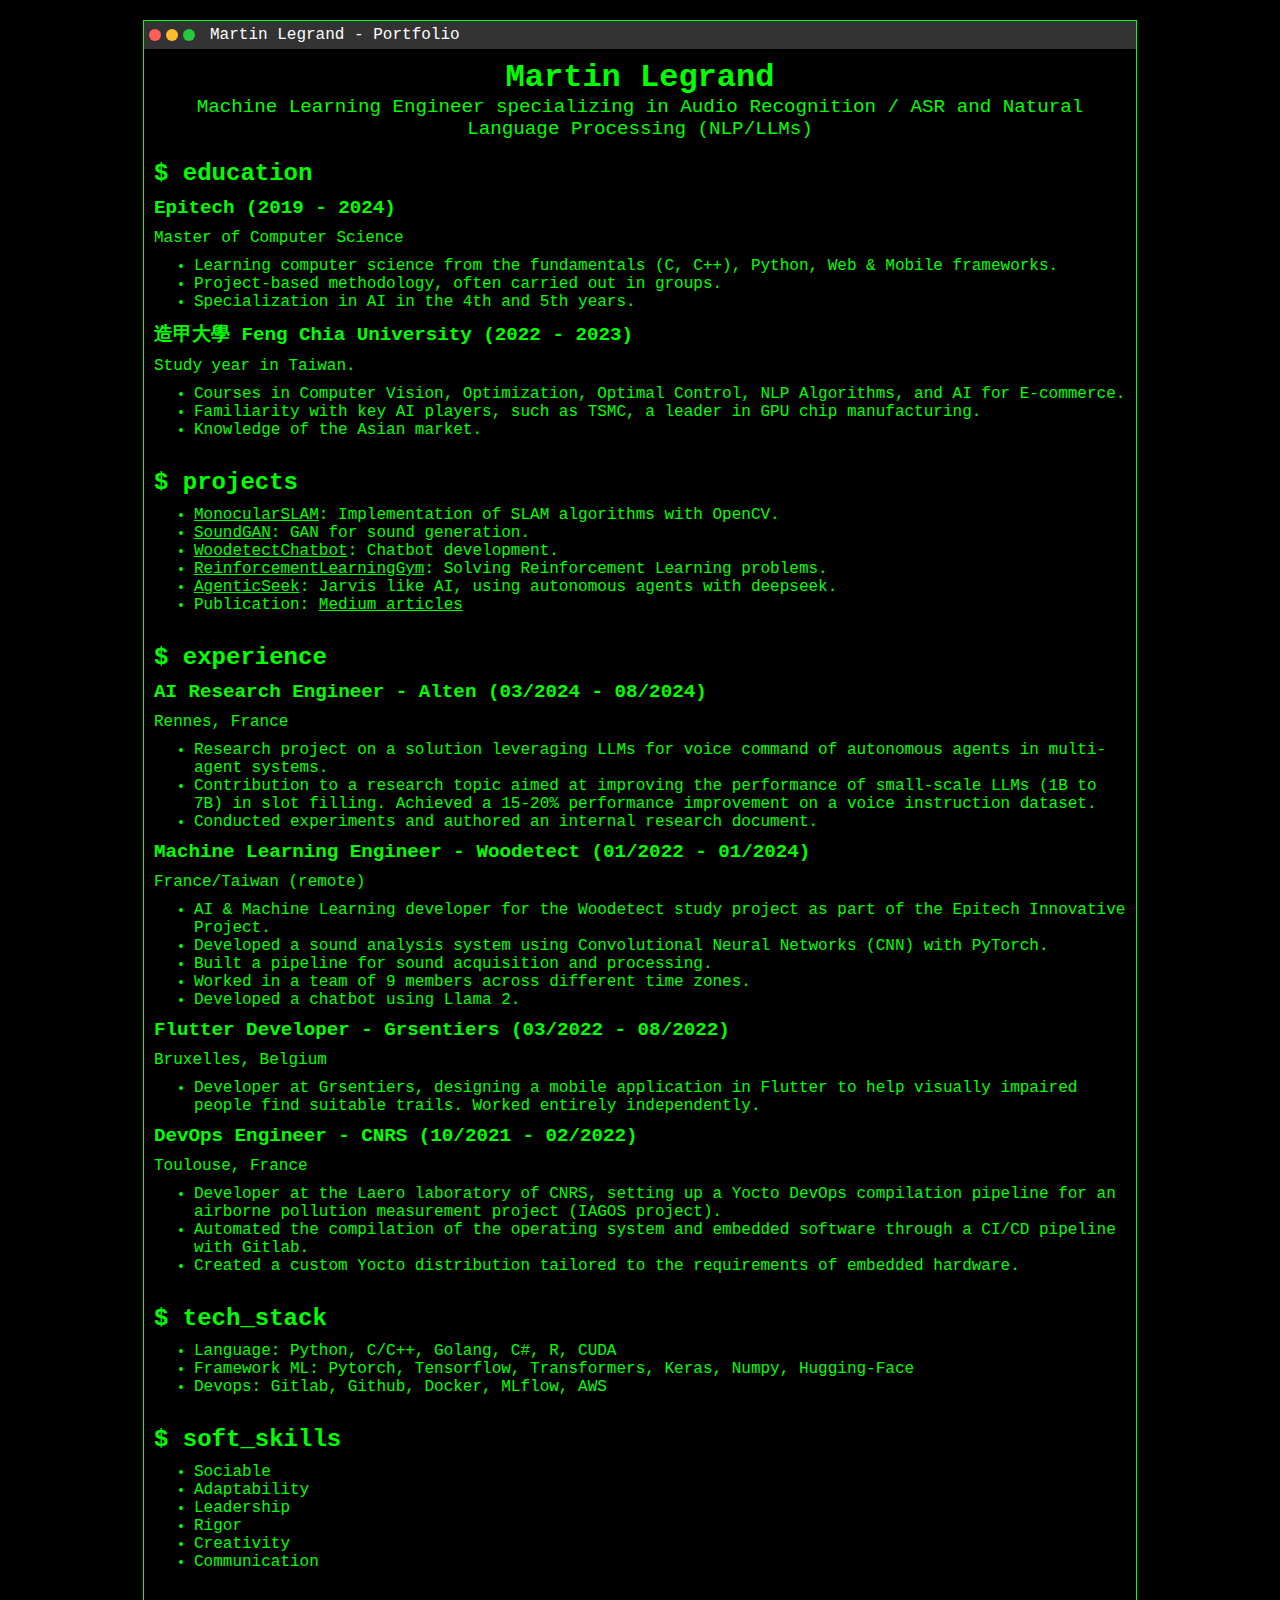
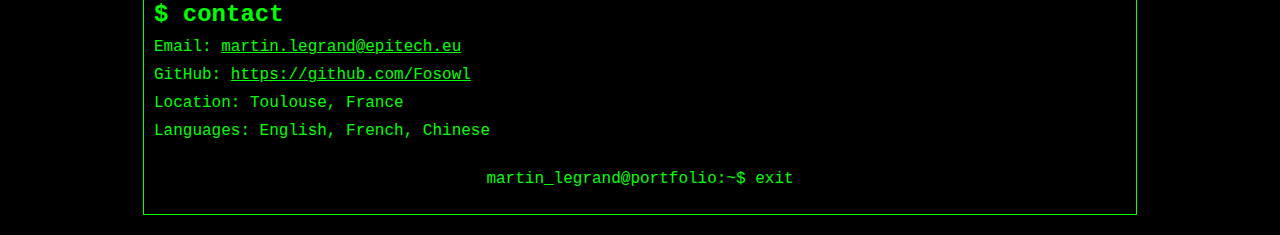
==== index.html @ b3957a97 "Website" ====
<!DOCTYPE html>
<html lang="en">
<head>
    <meta charset="UTF-8">
    <meta name="viewport" content="width=device-width, initial-scale=1.0">
    <title>Martin Legrand - Portfolio</title>
    <link rel="stylesheet" href="./style.css" type="text/css">
</head>
<body>
    <div class="terminal">
        <div class="terminal-header">
            <span class="button close"></span>
            <span class="button minimize"></span>
            <span class="button maximize"></span>
            <span class="title">Martin Legrand - Portfolio</span>
        </div>
        <div class="terminal-body">
            <header>
                <h1>Martin Legrand</h1>
                <p>Machine Learning Engineer specializing in Audio Recognition / ASR and Natural Language Processing (NLP/LLMs)</p>
            </header>
            <main>
                <section>
                    <h2>$ education</h2>
                    <h3>Epitech (2019 - 2024)</h3>
                    <p>Master of Computer Science</p>
                    <ul>
                        <li>Learning computer science from the fundamentals (C, C++), Python, Web & Mobile frameworks.</li>
                        <li>Project-based methodology, often carried out in groups.</li>
                        <li>Specialization in AI in the 4th and 5th years.</li>
                    </ul>
                    <h3>造甲大學 Feng Chia University (2022 - 2023)</h3>
                    <p>Study year in Taiwan.</p>
                    <ul>
                        <li>Courses in Computer Vision, Optimization, Optimal Control, NLP Algorithms, and AI for E-commerce.</li>
                        <li>Familiarity with key AI players, such as TSMC, a leader in GPU chip manufacturing.</li>
                        <li>Knowledge of the Asian market.</li>
                    </ul>
                </section>
                <section>
                    <h2>$ projects</h2>
                    <ul>
                        <li><a href="https://github.com/Fosowl/MonocularSLAM" target="_blank" rel="noopener noreferrer">MonocularSLAM</a>: Implementation of SLAM algorithms with OpenCV.</li>
                        <li><a href="https://github.com/Fosowl/SoundGAN" target="_blank" rel="noopener noreferrer">SoundGAN</a>: GAN for sound generation.</li>
                        <li><a href="https://github.com/Fosowl/WoodetectChatbot" target="_blank" rel="noopener noreferrer">WoodetectChatbot</a>: Chatbot development.</li>
                        <li><a href="https://github.com/Fosowl/ReinforcementLearningGym" target="_blank" rel="noopener noreferrer">ReinforcementLearningGym</a>: Solving Reinforcement Learning problems.</li>
                        <li><a href="https://github.com/Fosowl/agenticSeek" target="_blank" rel="noopener noreferrer">AgenticSeek</a>: Jarvis like AI, using autonomous agents with deepseek.</li>
                        <li>Publication: <a href="https://medium.com/@mlg.fcu" target="_blank" rel="noopener noreferrer">Medium articles</a></li>
                    </ul>
                </section>
                <section>
                    <h2>$ experience</h2>
                    <h3>AI Research Engineer - Alten (03/2024 - 08/2024)</h3>
                    <p>Rennes, France</p>
                    <ul>
                        <li>Research project on a solution leveraging LLMs for voice command of autonomous agents in multi-agent systems.</li>
                        <li>Contribution to a research topic aimed at improving the performance of small-scale LLMs (1B to 7B) in slot filling. Achieved a 15-20% performance improvement on a voice instruction dataset.</li>
                        <li>Conducted experiments and authored an internal research document.</li>
                    </ul>
                    <h3>Machine Learning Engineer - Woodetect (01/2022 - 01/2024)</h3>
                    <p>France/Taiwan (remote)</p>
                    <ul>
                        <li>AI & Machine Learning developer for the Woodetect study project as part of the Epitech Innovative Project.</li>
                        <li>Developed a sound analysis system using Convolutional Neural Networks (CNN) with PyTorch.</li>
                        <li>Built a pipeline for sound acquisition and processing.</li>
                        <li>Worked in a team of 9 members across different time zones.</li>
                        <li>Developed a chatbot using Llama 2.</li>
                    </ul>
                    <h3>Flutter Developer - Grsentiers (03/2022 - 08/2022)</h3>
                    <p>Bruxelles, Belgium</p>
                    <ul>
                        <li>Developer at Grsentiers, designing a mobile application in Flutter to help visually impaired people find suitable trails. Worked entirely independently.</li>
                    </ul>
                    <h3>DevOps Engineer - CNRS (10/2021 - 02/2022)</h3>
                    <p>Toulouse, France</p>
                    <ul>
                        <li>Developer at the Laero laboratory of CNRS, setting up a Yocto DevOps compilation pipeline for an airborne pollution measurement project (IAGOS project).</li>
                        <li>Automated the compilation of the operating system and embedded software through a CI/CD pipeline with Gitlab.</li>
                        <li>Created a custom Yocto distribution tailored to the requirements of embedded hardware.</li>
                    </ul>
                </section>
                <section>
                    <h2>$ tech_stack</h2>
                    <ul>
                        <li>Language: Python, C/C++, Golang, C#, R, CUDA</li>
                        <li>Framework ML: Pytorch, Tensorflow, Transformers, Keras, Numpy, Hugging-Face</li>
                        <li>Devops: Gitlab, Github, Docker, MLflow, AWS</li>
                    </ul>
                </section>
                <section>
                    <h2>$ soft_skills</h2>
                    <ul>
                        <li>Sociable</li>
                        <li>Adaptability</li>
                        <li>Leadership</li>
                        <li>Rigor</li>
                        <li>Creativity</li>
                        <li>Communication</li>
                    </ul>
                </section>
                <section>
                    <h2>$ contact</h2>
                    <p>Email: <a href="mailto:martin.legrand@epitech.eu">martin.legrand@epitech.eu</a></p>
                    <p>GitHub: <a href="https://github.com/Fosowl" target="_blank" rel="noopener noreferrer">https://github.com/Fosowl</a></p>
                    <p>Location: Toulouse, France</p>
                    <p>Languages: English, French, Chinese</p>
                </section>
            </main>
            <footer>
                <p>martin_legrand@portfolio:~$ exit</p>
            </footer>
        </div>
    </div>
</body>
</html>
---- style.css ----
body {
    background-color: #000;
    margin: 0;
    padding: 20px;
}

.terminal {
    background-color: #000;
    color: #00ff00;
    font-family: 'Courier New', Courier, monospace;
    border: 1px solid #00ff00;
    width: 80%;
    margin: 0 auto;
}

.terminal-header {
    background-color: #333;
    padding: 5px;
    display: flex;
    align-items: center;
}

.button {
    width: 12px;
    height: 12px;
    border-radius: 50%;
    margin-right: 5px;
}

.close {
    background-color: #ff5f56;
}

.minimize {
    background-color: #ffbd2e;
}

.maximize {
    background-color: #27c93f;
}

.title {
    color: #fff;
    margin-left: 10px;
}

.terminal-body {
    padding: 10px;
}

header {
    text-align: center;
    margin-bottom: 20px;
}

header h1 {
    font-size: 2em;
    margin: 0;
}

header p {
    font-size: 1.2em;
    margin: 0;
}

section {
    margin-bottom: 30px;
}

section h2 {
    font-size: 1.5em;
    margin: 0;
}

section h3 {
    font-size: 1.2em;
    margin: 10px 0;
}

section p, section ul {
    margin: 10px 0;
}

a {
    color: #00ff00;
    text-decoration: underline;
}

a:hover {
    color: #ffffff;
}

footer {
    text-align: center;
    margin-top: 20px;
}
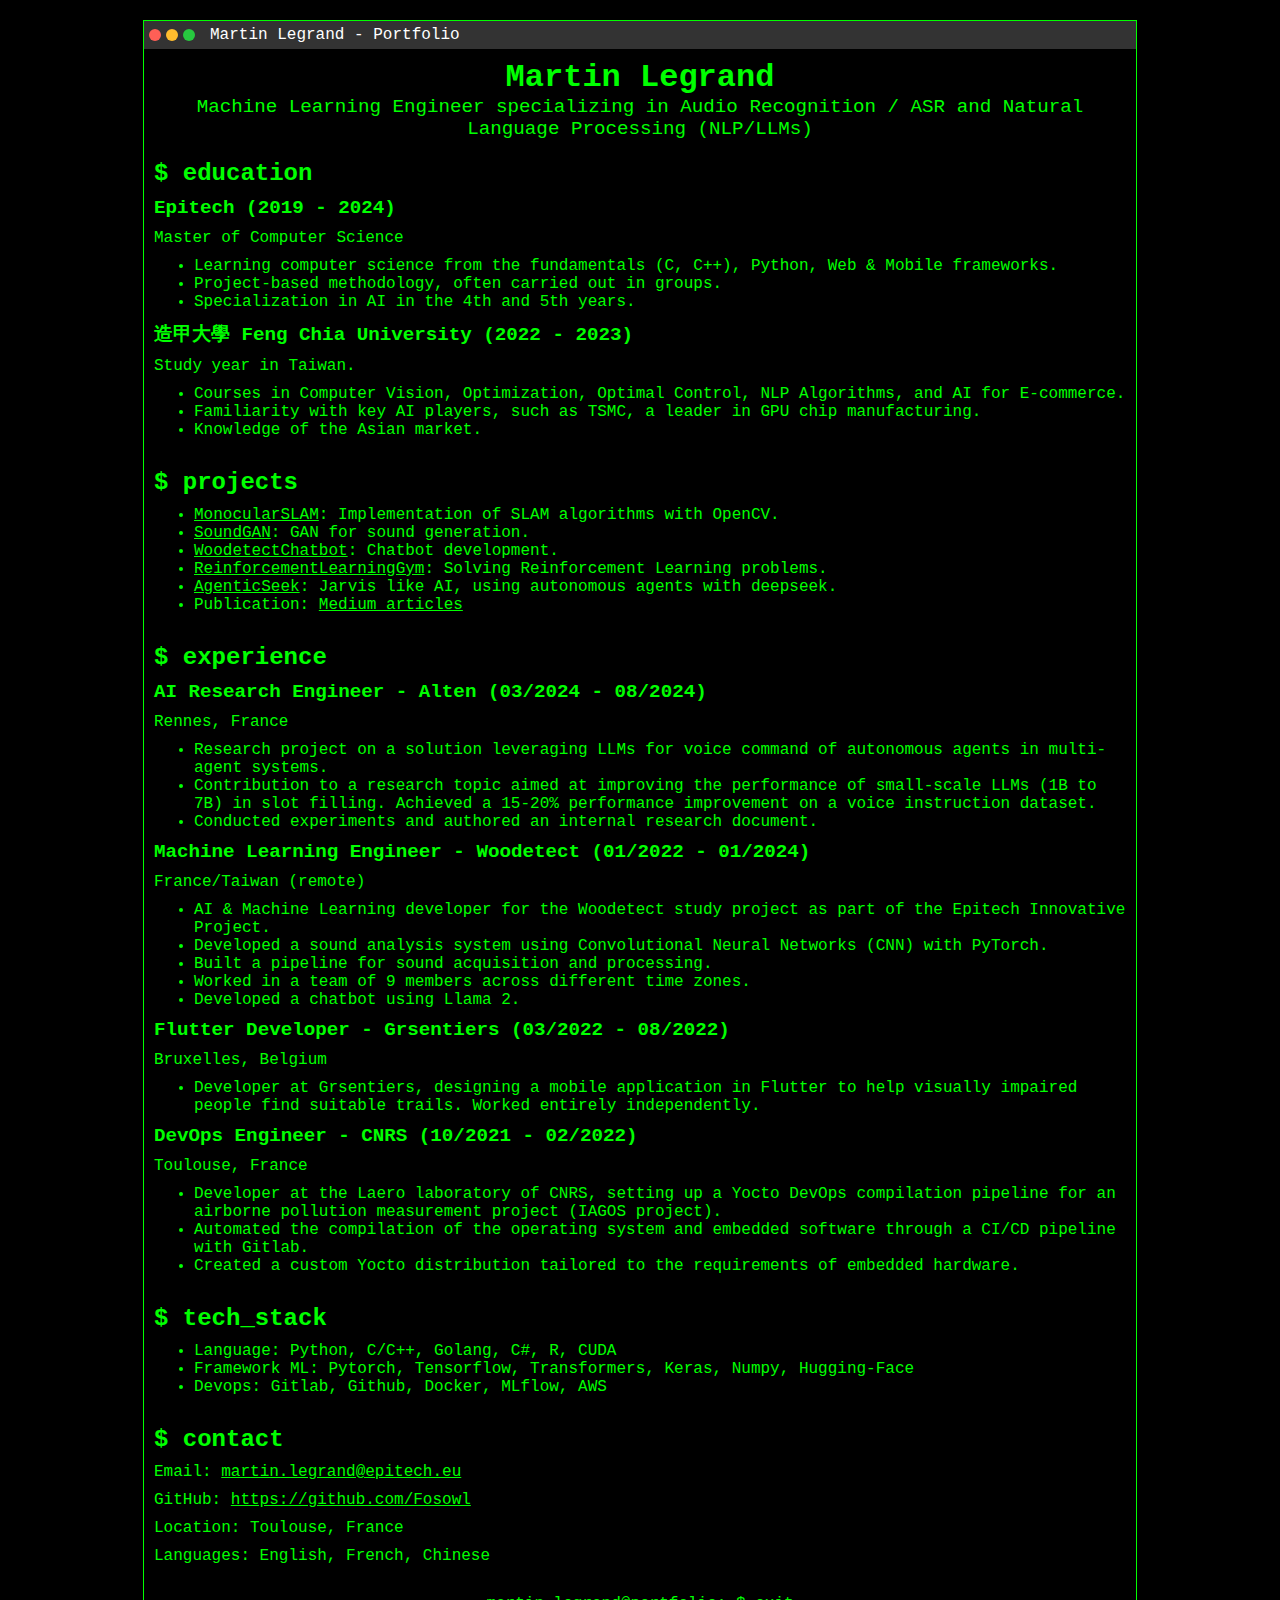
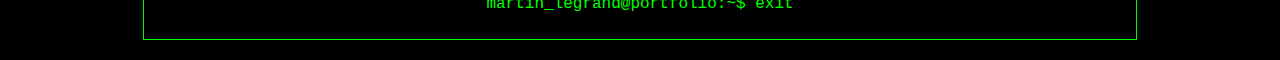
==== commit 62a8efb7: "Website" ====
--- a/index.html
+++ b/index.html
@@ -88,17 +88,6 @@
                     </ul>
                 </section>
                 <section>
-                    <h2>$ soft_skills</h2>
-                    <ul>
-                        <li>Sociable</li>
-                        <li>Adaptability</li>
-                        <li>Leadership</li>
-                        <li>Rigor</li>
-                        <li>Creativity</li>
-                        <li>Communication</li>
-                    </ul>
-                </section>
-                <section>
                     <h2>$ contact</h2>
                     <p>Email: <a href="mailto:martin.legrand@epitech.eu">martin.legrand@epitech.eu</a></p>
                     <p>GitHub: <a href="https://github.com/Fosowl" target="_blank" rel="noopener noreferrer">https://github.com/Fosowl</a></p>
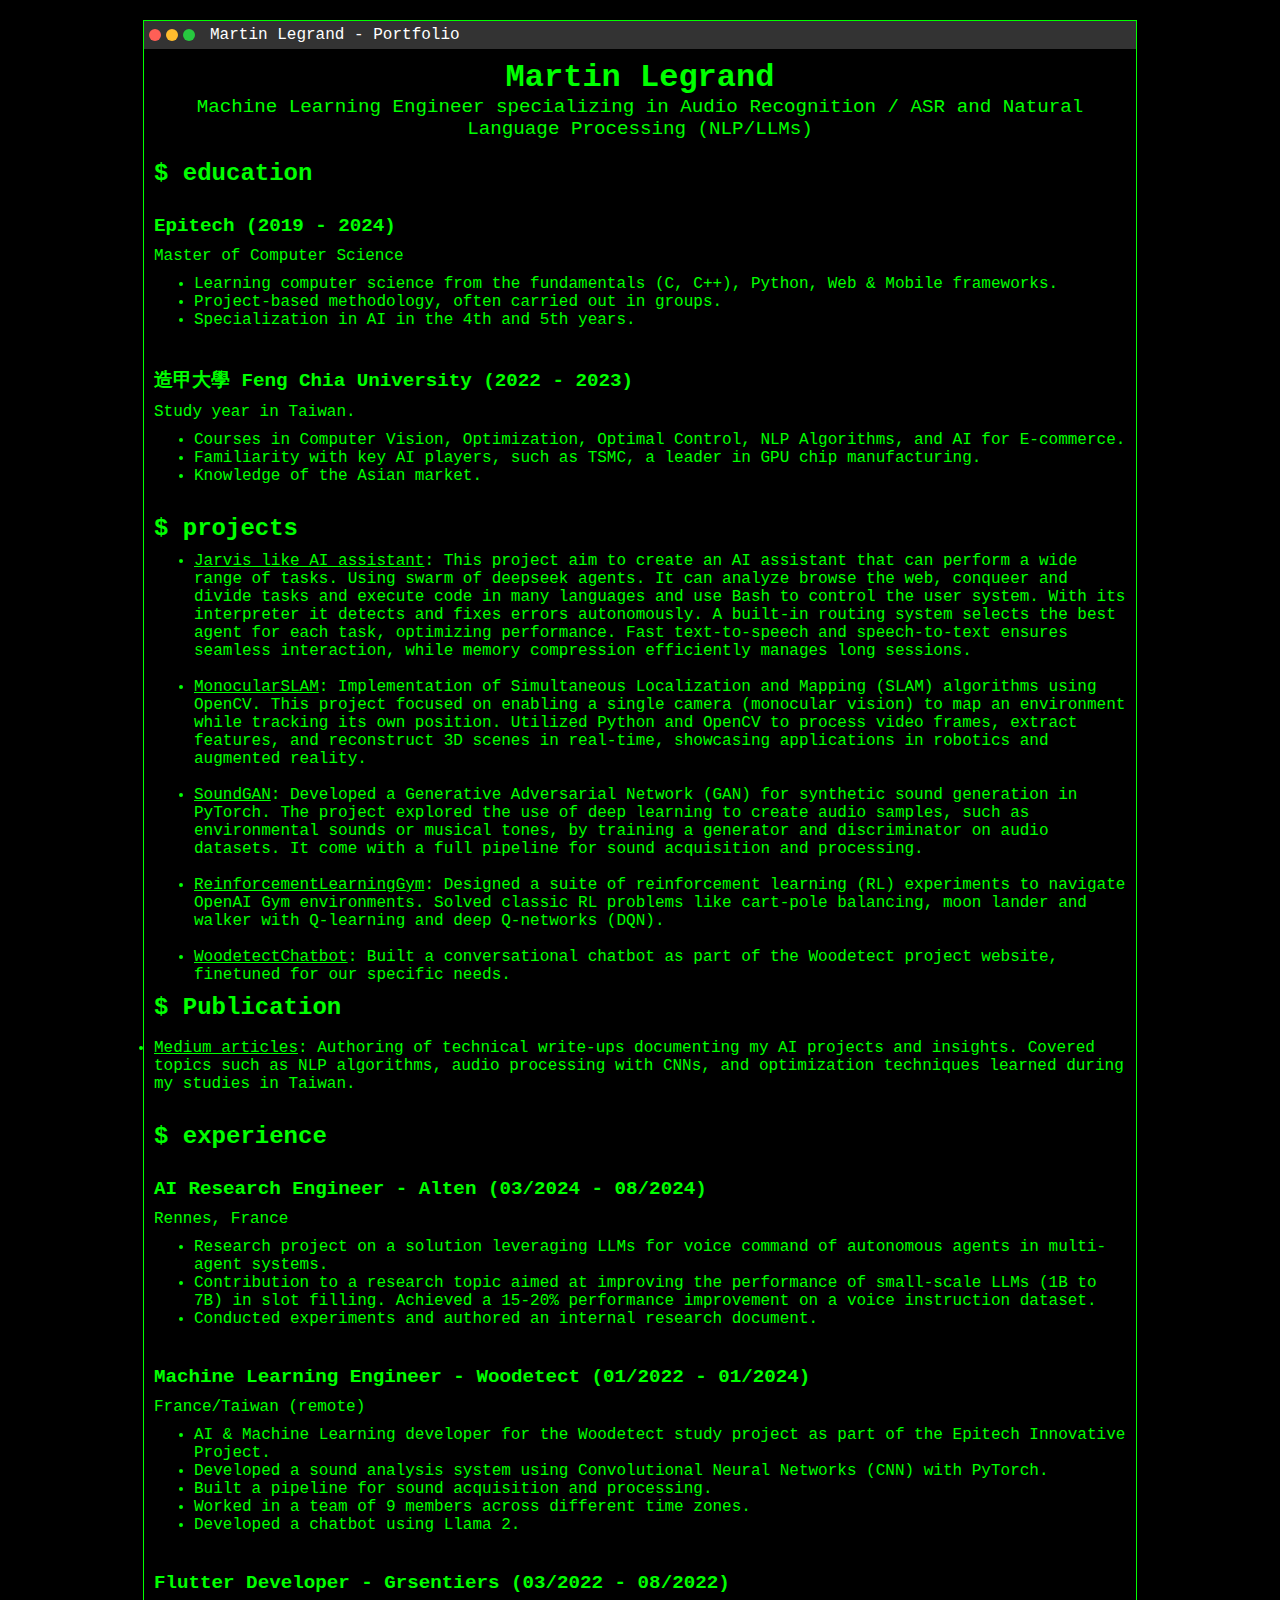
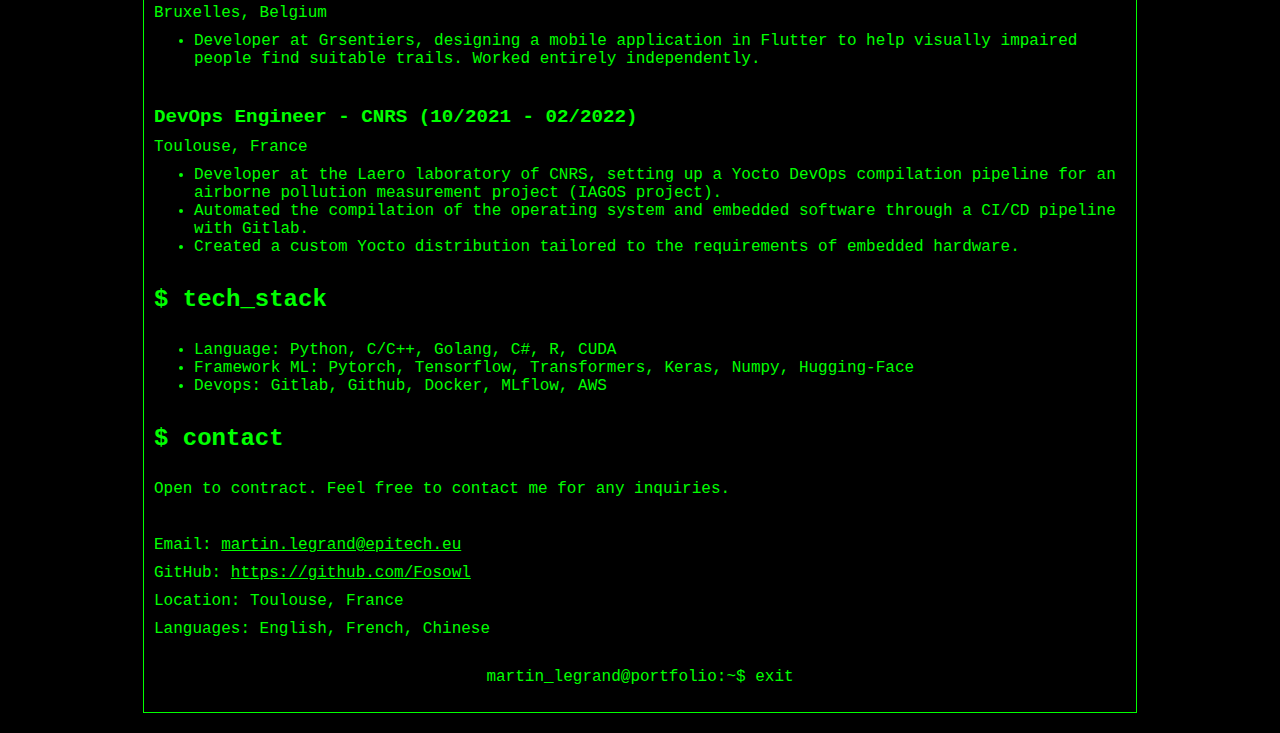
==== commit 517eb069: "Website" ====
--- a/index.html
+++ b/index.html
@@ -4,7 +4,7 @@
     <meta charset="UTF-8">
     <meta name="viewport" content="width=device-width, initial-scale=1.0">
     <title>Martin Legrand - Portfolio</title>
-    <link rel="stylesheet" href="./style.css" type="text/css">
+    <link rel="stylesheet" href="style.css">
 </head>
 <body>
     <div class="terminal">
@@ -22,6 +22,7 @@
             <main>
                 <section>
                     <h2>$ education</h2>
+                    <br>
                     <h3>Epitech (2019 - 2024)</h3>
                     <p>Master of Computer Science</p>
                     <ul>
@@ -29,6 +30,7 @@
                         <li>Project-based methodology, often carried out in groups.</li>
                         <li>Specialization in AI in the 4th and 5th years.</li>
                     </ul>
+                    <br>
                     <h3>造甲大學 Feng Chia University (2022 - 2023)</h3>
                     <p>Study year in Taiwan.</p>
                     <ul>
@@ -40,16 +42,53 @@
                 <section>
                     <h2>$ projects</h2>
                     <ul>
-                        <li><a href="https://github.com/Fosowl/MonocularSLAM" target="_blank" rel="noopener noreferrer">MonocularSLAM</a>: Implementation of SLAM algorithms with OpenCV.</li>
-                        <li><a href="https://github.com/Fosowl/SoundGAN" target="_blank" rel="noopener noreferrer">SoundGAN</a>: GAN for sound generation.</li>
-                        <li><a href="https://github.com/Fosowl/WoodetectChatbot" target="_blank" rel="noopener noreferrer">WoodetectChatbot</a>: Chatbot development.</li>
-                        <li><a href="https://github.com/Fosowl/ReinforcementLearningGym" target="_blank" rel="noopener noreferrer">ReinforcementLearningGym</a>: Solving Reinforcement Learning problems.</li>
-                        <li><a href="https://github.com/Fosowl/agenticSeek" target="_blank" rel="noopener noreferrer">AgenticSeek</a>: Jarvis like AI, using autonomous agents with deepseek.</li>
-                        <li>Publication: <a href="https://medium.com/@mlg.fcu" target="_blank" rel="noopener noreferrer">Medium articles</a></li>
+                        <li>
+                            <a href="https://github.com/Fosowl/agenticSeek" target="_blank" rel="noopener noreferrer">Jarvis like AI assistant</a>: 
+                            This project aim to create an AI assistant that can perform a wide range of tasks. Using swarm of deepseek agents.
+                            It can analyze browse the web, conqueer and divide tasks and execute code in many languages and use Bash to control the user system.
+                            With its interpreter it detects and fixes errors autonomously. A built-in routing system selects the best agent for each task, optimizing performance.
+                            Fast text-to-speech and speech-to-text ensures seamless interaction, while memory compression efficiently manages long sessions.
+                        </li>
+                        <br>
+                        <li>
+                            <a href="https://github.com/Fosowl/MonocularSLAM" target="_blank" rel="noopener noreferrer">MonocularSLAM</a>: 
+                            Implementation of Simultaneous Localization and Mapping (SLAM) algorithms using OpenCV. 
+                            This project focused on enabling a single camera (monocular vision) to map an environment while tracking its own position. 
+                            Utilized Python and OpenCV to process video frames, extract features, and reconstruct 3D scenes in real-time, 
+                            showcasing applications in robotics and augmented reality.
+                        </li>
+                        <br>
+                        <li>
+                            <a href="https://github.com/Fosowl/SoundGAN" target="_blank" rel="noopener noreferrer">SoundGAN</a>: 
+                            Developed a Generative Adversarial Network (GAN) for synthetic sound generation in PyTorch.
+                            The project explored the use of deep learning to create audio samples, such as environmental sounds or musical tones, 
+                            by training a generator and discriminator on audio datasets. It come with a full pipeline for sound acquisition and processing.
+                        </li>
+                        <br>
+                        <li>
+                            <a href="https://github.com/Fosowl/ReinforcementLearningGym" target="_blank" rel="noopener noreferrer">ReinforcementLearningGym</a>: 
+                            Designed a suite of reinforcement learning (RL) experiments to navigate OpenAI Gym environments. 
+                            Solved classic RL problems like cart-pole balancing, moon lander and walker with Q-learning and deep Q-networks (DQN). 
+                        </li>
+                        <br>
+                        <li>
+                            <a href="https://github.com/Fosowl/WoodetectChatbot" target="_blank" rel="noopener noreferrer">WoodetectChatbot</a>: 
+                            Built a conversational chatbot as part of the Woodetect project website, finetuned for our specific needs. 
+                        </li>
+                    </ul>
+                    <h2>$ Publication</h2>
+                    <br>
+                    <li>
+                        <a href="https://medium.com/@mlg.fcu" target="_blank" rel="noopener noreferrer">Medium articles</a>: 
+                        Authoring of technical write-ups documenting my AI projects and insights. 
+                        Covered topics such as NLP algorithms, audio processing with CNNs, and optimization techniques learned during my studies in Taiwan. 
+                    </li>
+                    <ul>
                     </ul>
                 </section>
                 <section>
                     <h2>$ experience</h2>
+                    <br>
                     <h3>AI Research Engineer - Alten (03/2024 - 08/2024)</h3>
                     <p>Rennes, France</p>
                     <ul>
@@ -57,6 +96,7 @@
                         <li>Contribution to a research topic aimed at improving the performance of small-scale LLMs (1B to 7B) in slot filling. Achieved a 15-20% performance improvement on a voice instruction dataset.</li>
                         <li>Conducted experiments and authored an internal research document.</li>
                     </ul>
+                    <br>
                     <h3>Machine Learning Engineer - Woodetect (01/2022 - 01/2024)</h3>
                     <p>France/Taiwan (remote)</p>
                     <ul>
@@ -66,11 +106,13 @@
                         <li>Worked in a team of 9 members across different time zones.</li>
                         <li>Developed a chatbot using Llama 2.</li>
                     </ul>
+                    <br>
                     <h3>Flutter Developer - Grsentiers (03/2022 - 08/2022)</h3>
                     <p>Bruxelles, Belgium</p>
                     <ul>
                         <li>Developer at Grsentiers, designing a mobile application in Flutter to help visually impaired people find suitable trails. Worked entirely independently.</li>
                     </ul>
+                    <br>
                     <h3>DevOps Engineer - CNRS (10/2021 - 02/2022)</h3>
                     <p>Toulouse, France</p>
                     <ul>
@@ -81,6 +123,7 @@
                 </section>
                 <section>
                     <h2>$ tech_stack</h2>
+                    <br>
                     <ul>
                         <li>Language: Python, C/C++, Golang, C#, R, CUDA</li>
                         <li>Framework ML: Pytorch, Tensorflow, Transformers, Keras, Numpy, Hugging-Face</li>
@@ -89,6 +132,9 @@
                 </section>
                 <section>
                     <h2>$ contact</h2>
+                    <br>
+                    <p>Open to contract. Feel free to contact me for any inquiries.</p>
+                    <br>
                     <p>Email: <a href="mailto:martin.legrand@epitech.eu">martin.legrand@epitech.eu</a></p>
                     <p>GitHub: <a href="https://github.com/Fosowl" target="_blank" rel="noopener noreferrer">https://github.com/Fosowl</a></p>
                     <p>Location: Toulouse, France</p>
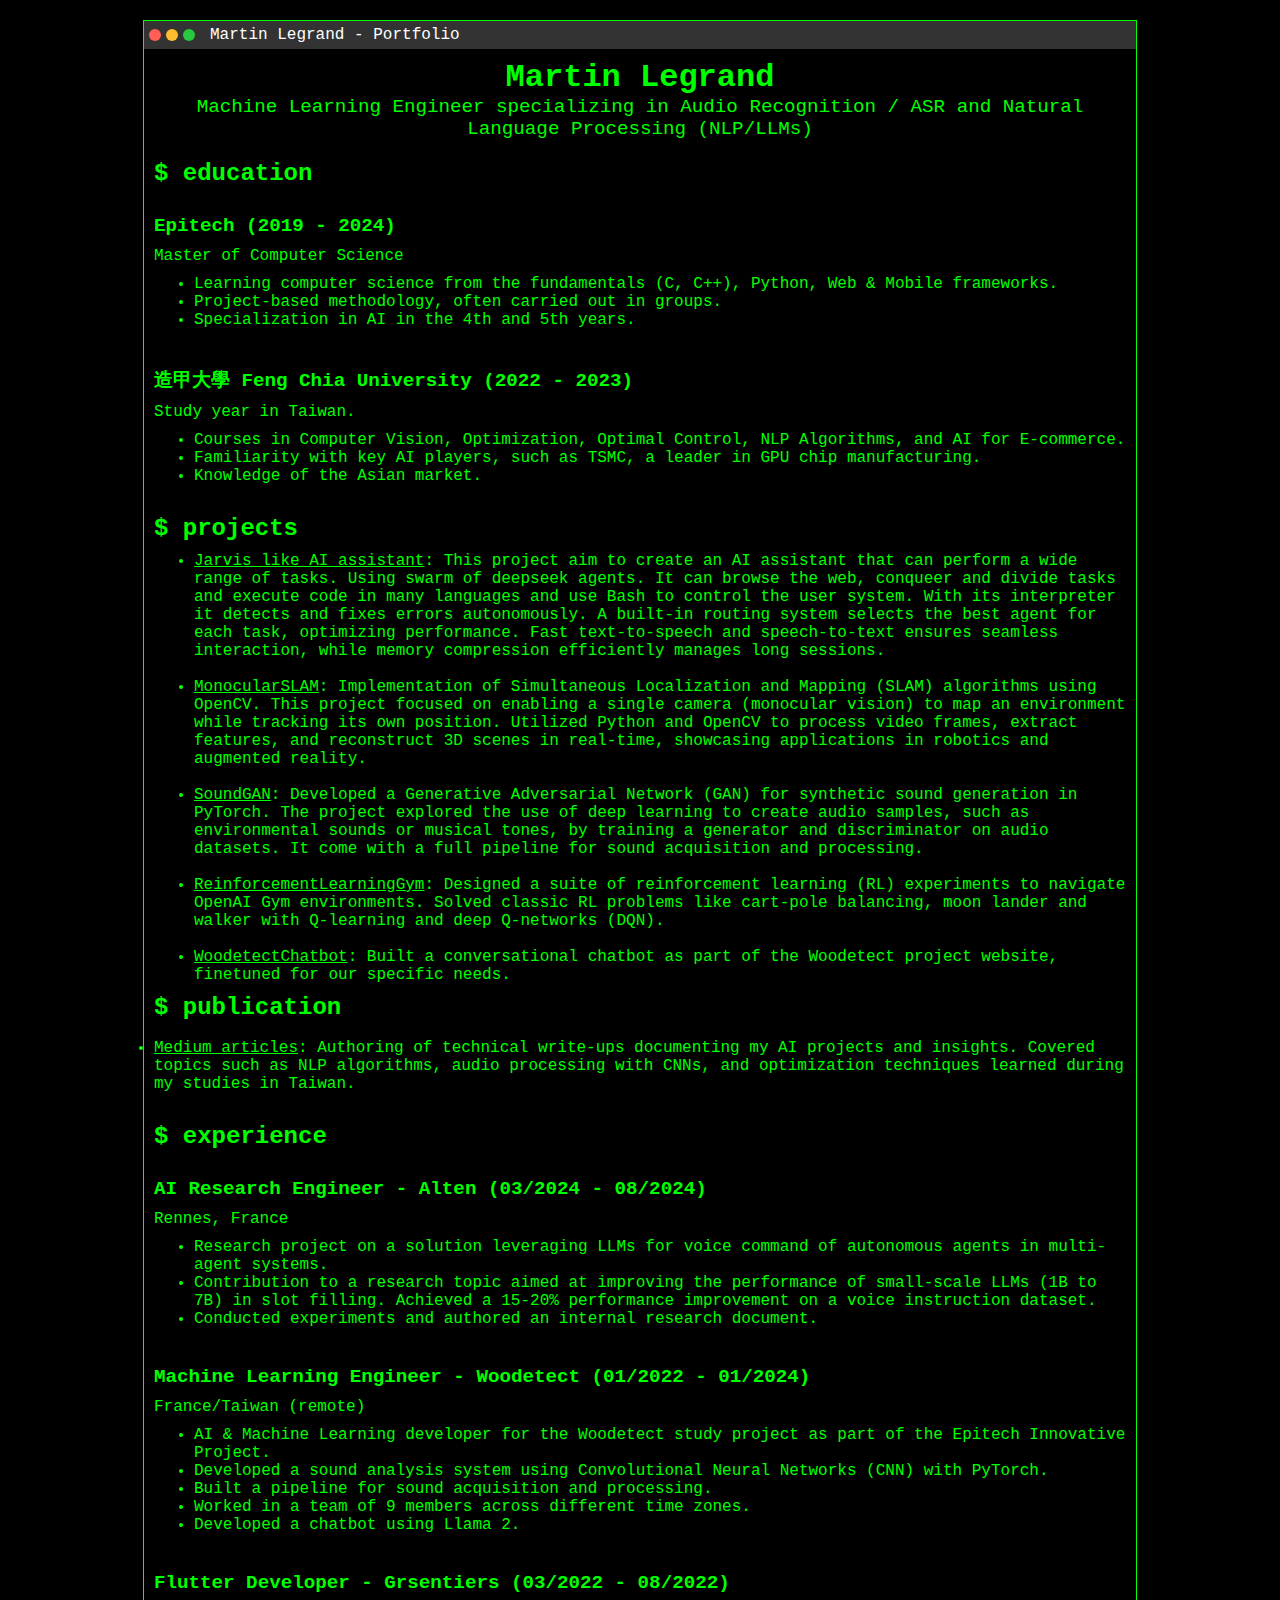
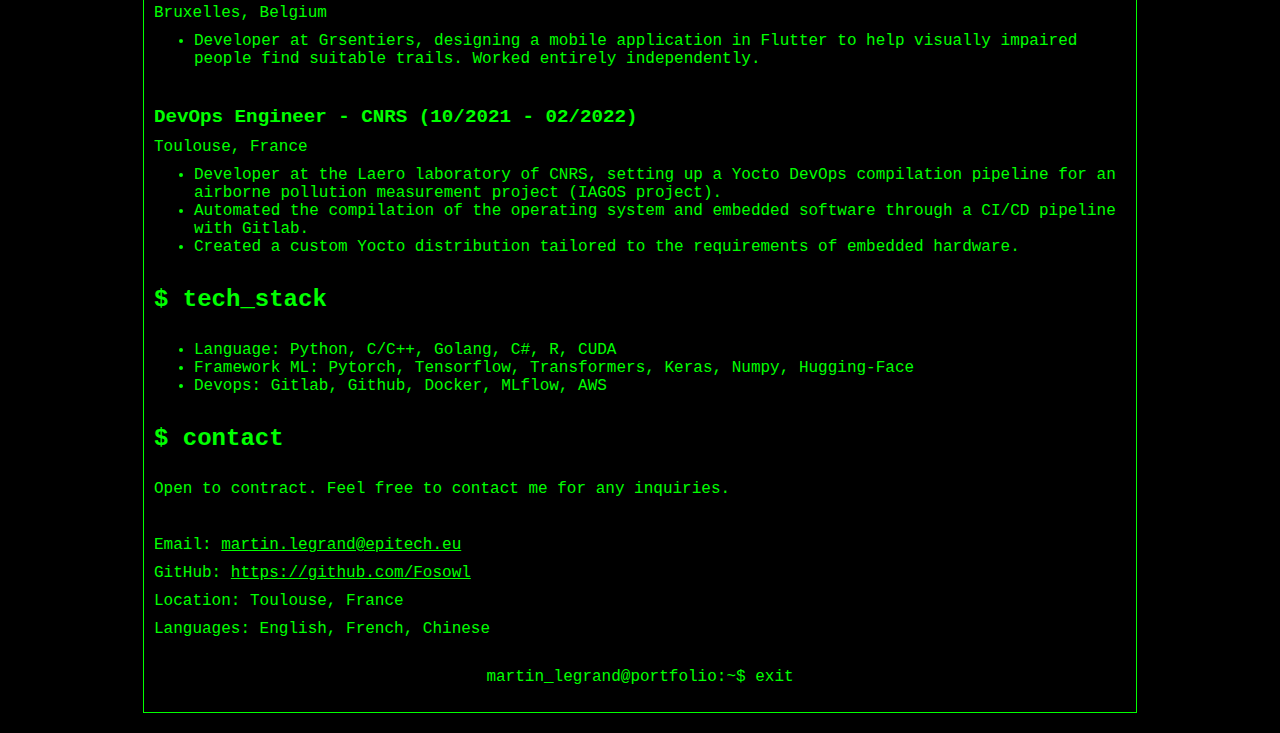
==== commit b955a468: "Website" ====
--- a/index.html
+++ b/index.html
@@ -45,7 +45,7 @@
                         <li>
                             <a href="https://github.com/Fosowl/agenticSeek" target="_blank" rel="noopener noreferrer">Jarvis like AI assistant</a>: 
                             This project aim to create an AI assistant that can perform a wide range of tasks. Using swarm of deepseek agents.
-                            It can analyze browse the web, conqueer and divide tasks and execute code in many languages and use Bash to control the user system.
+                            It can browse the web, conqueer and divide tasks and execute code in many languages and use Bash to control the user system.
                             With its interpreter it detects and fixes errors autonomously. A built-in routing system selects the best agent for each task, optimizing performance.
                             Fast text-to-speech and speech-to-text ensures seamless interaction, while memory compression efficiently manages long sessions.
                         </li>
@@ -76,7 +76,7 @@
                             Built a conversational chatbot as part of the Woodetect project website, finetuned for our specific needs. 
                         </li>
                     </ul>
-                    <h2>$ Publication</h2>
+                    <h2>$ publication</h2>
                     <br>
                     <li>
                         <a href="https://medium.com/@mlg.fcu" target="_blank" rel="noopener noreferrer">Medium articles</a>: 
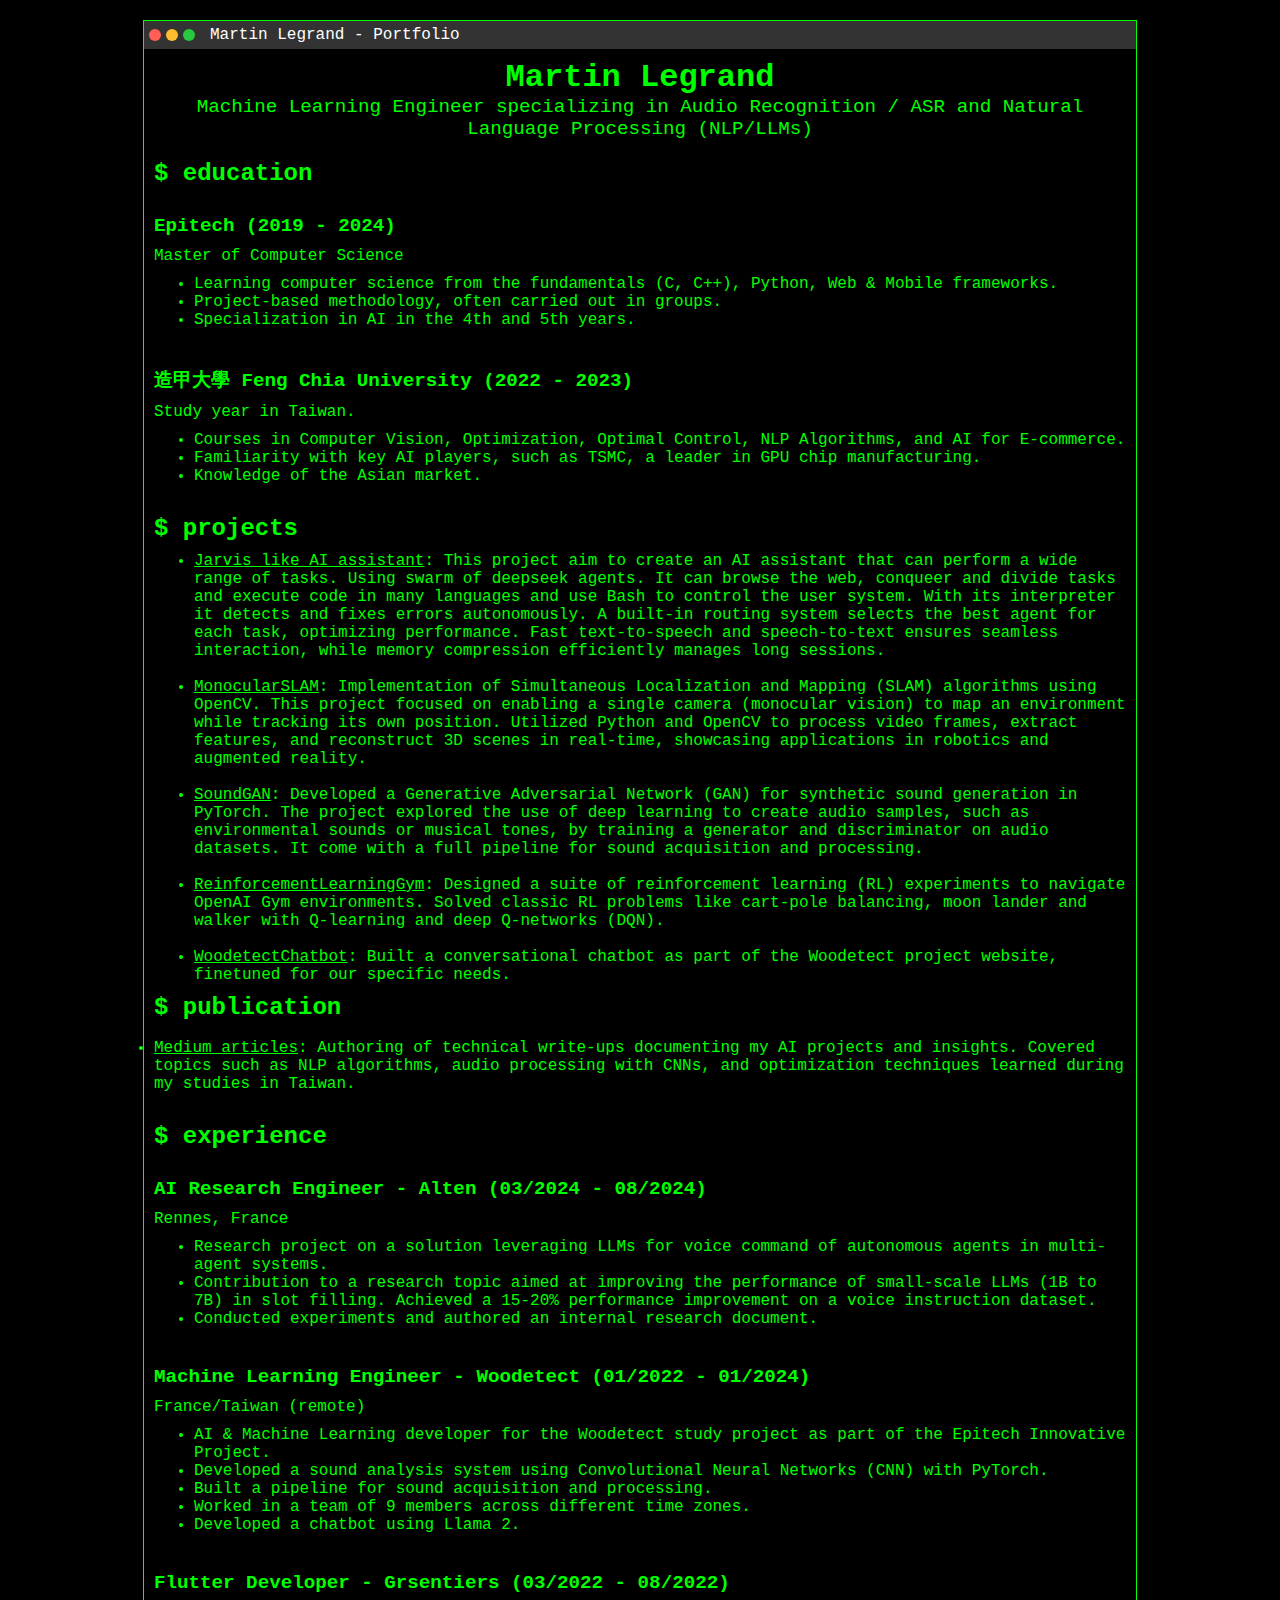
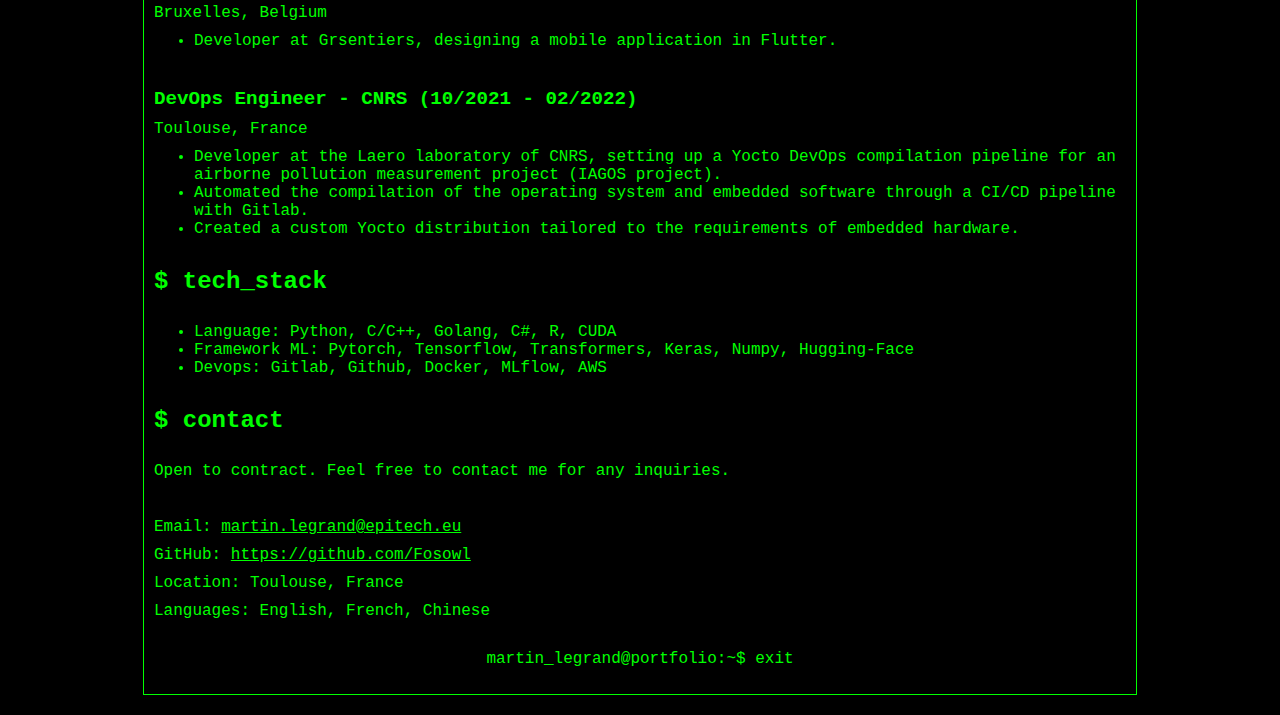
==== commit 34ac1e43: "Website" ====
--- a/index.html
+++ b/index.html
@@ -110,7 +110,7 @@
                     <h3>Flutter Developer - Grsentiers (03/2022 - 08/2022)</h3>
                     <p>Bruxelles, Belgium</p>
                     <ul>
-                        <li>Developer at Grsentiers, designing a mobile application in Flutter to help visually impaired people find suitable trails. Worked entirely independently.</li>
+                        <li>Developer at Grsentiers, designing a mobile application in Flutter.</li>
                     </ul>
                     <br>
                     <h3>DevOps Engineer - CNRS (10/2021 - 02/2022)</h3>
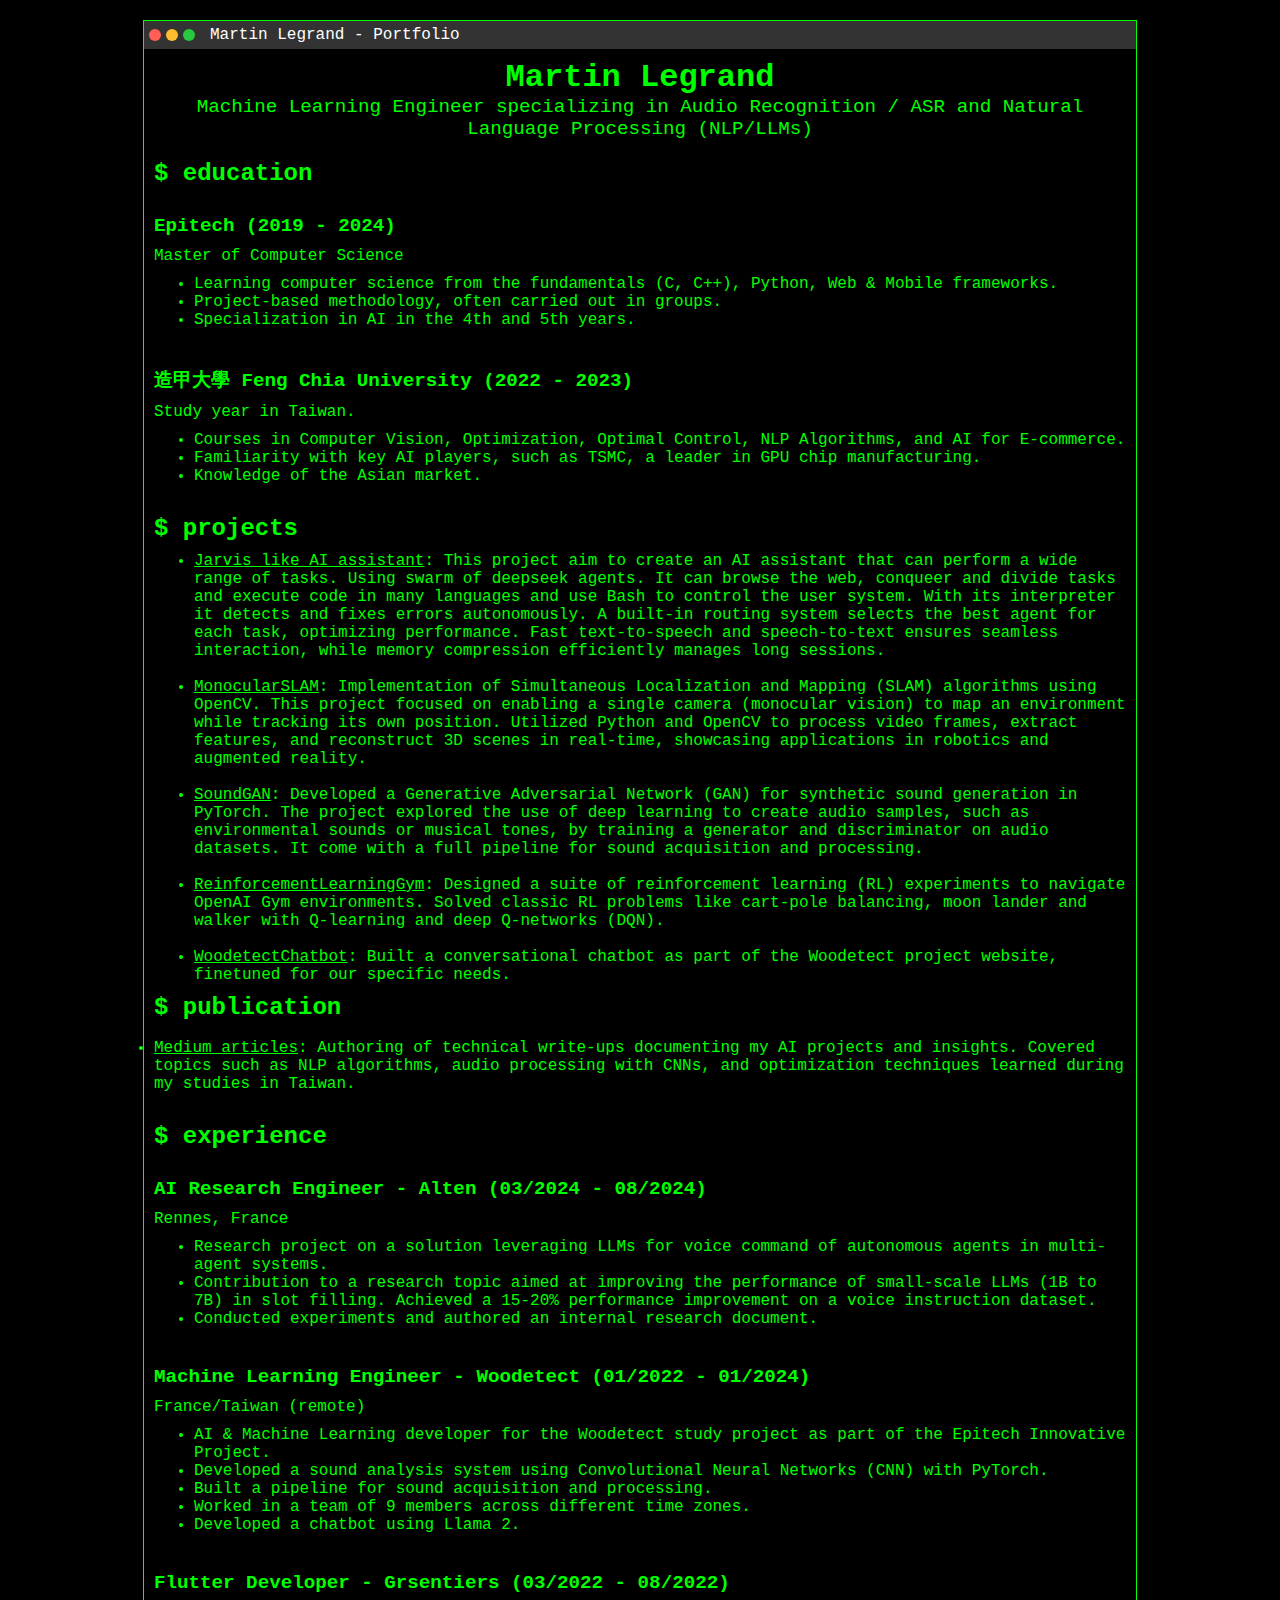
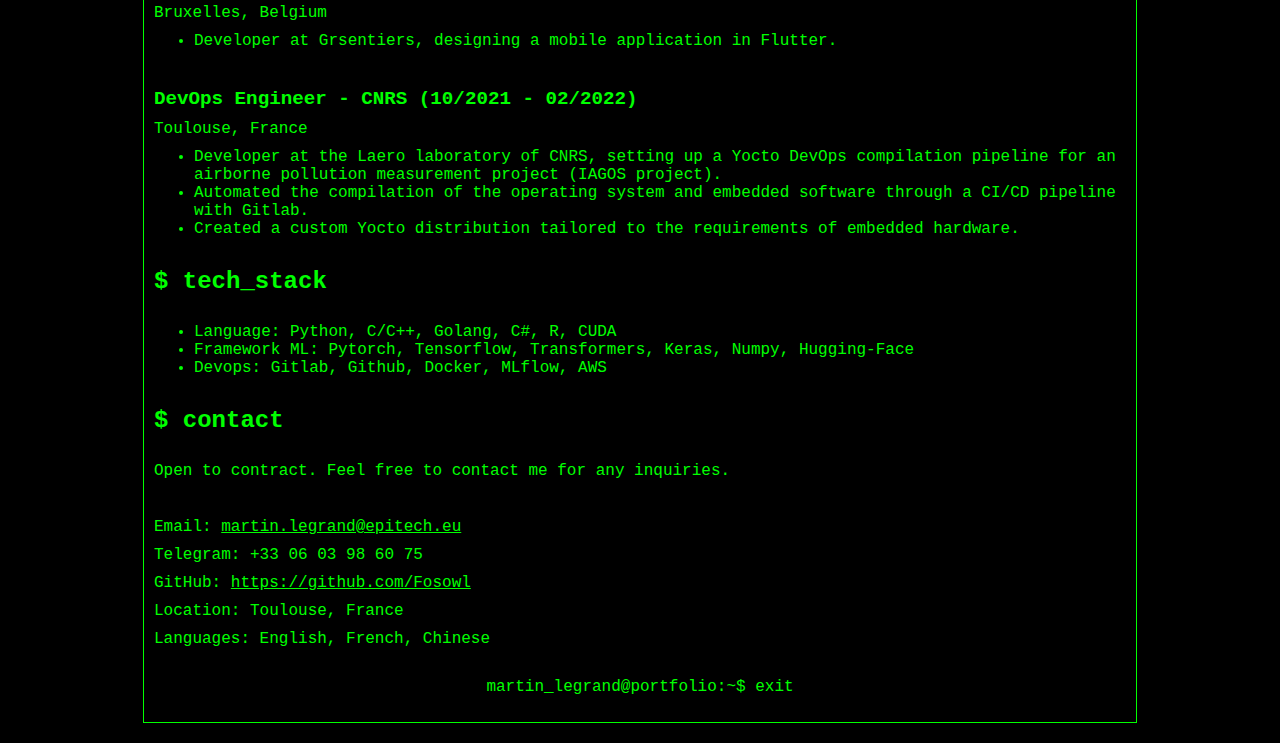
==== commit 74ad8aaa: "Website" ====
--- a/index.html
+++ b/index.html
@@ -136,6 +136,7 @@
                     <p>Open to contract. Feel free to contact me for any inquiries.</p>
                     <br>
                     <p>Email: <a href="mailto:martin.legrand@epitech.eu">martin.legrand@epitech.eu</a></p>
+                    <p>Telegram: +33 06 03 98 60 75</p>
                     <p>GitHub: <a href="https://github.com/Fosowl" target="_blank" rel="noopener noreferrer">https://github.com/Fosowl</a></p>
                     <p>Location: Toulouse, France</p>
                     <p>Languages: English, French, Chinese</p>
